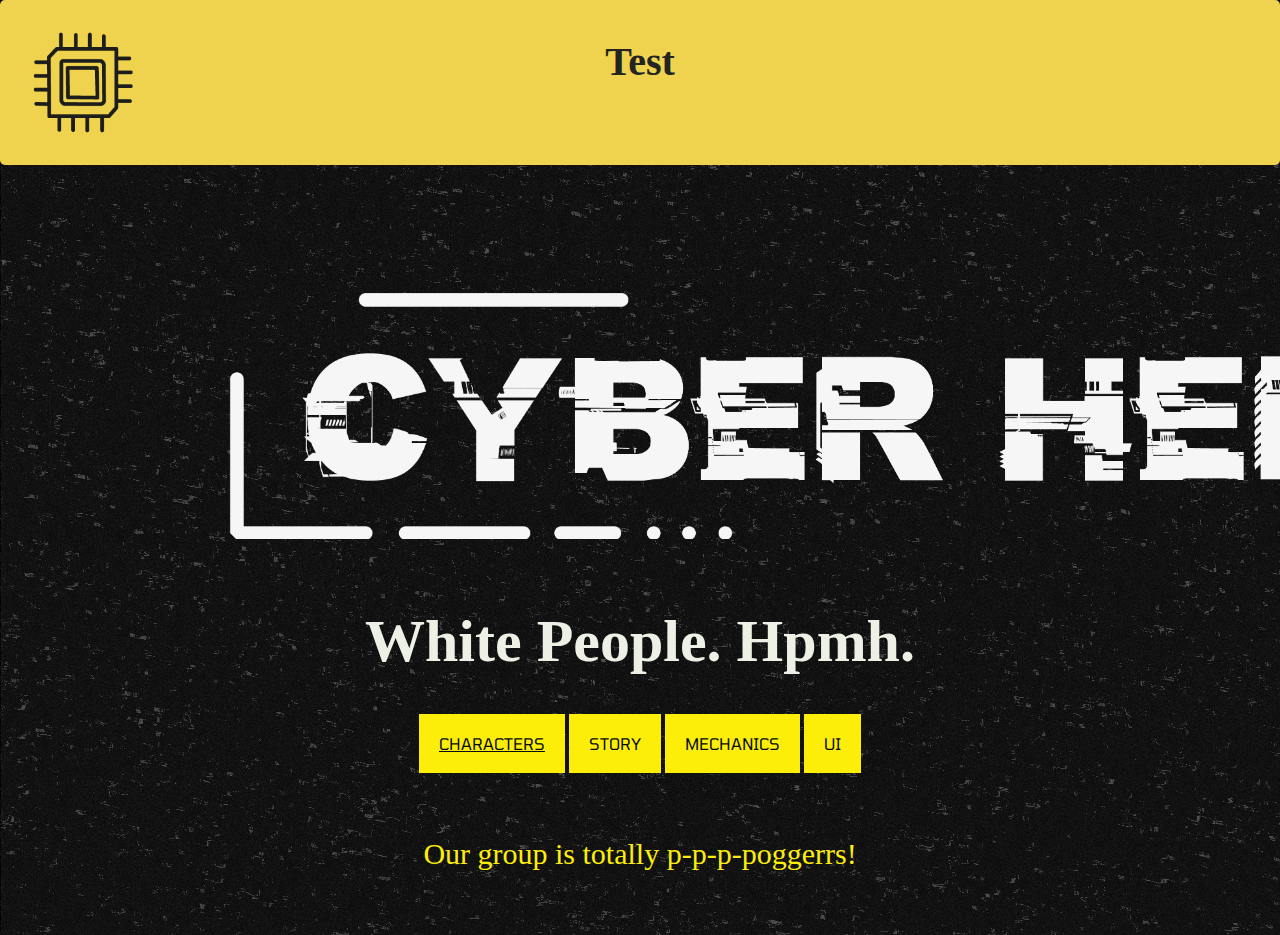
==== index.html @ 3673acf1 "Updates" ====
<!DOCTYPE html>
<html lang="en">
    <head>
        <title>Homepage</title>
        <meta charset="utf-8">
        <meta name="viewport" content="width=device-width, initial-scale=1">
        <link rel="stylesheet" href="./styles/style.css">
        <script src="https://ajax.googleapis.com/ajax/libs/jquery/3.6.0/jquery.min.js"></script>
        <script src="https://maxcdn.bootstrapcdn.com/bootstrap/3.4.1/js/bootstrap.min.js"></script>
    </head>
    <body>
	<div class="top">
		<img src="./images/logo.png" class="logo" alt="Team logo"></img>
		<h2>Test</h2>
	</div>
	<img src="./images/main.png" class ="MainLogo" alt="Page logo"></img>
	<h3>White People. Hpmh.</h3>
	<div class="container">
		<a href="./character.html" class="button">Characters</a>
            <button class="button">Story</button>
            <button class="button">Mechanics</button>
            <button class="button">UI</button>
        </div>
        <p>Our group is totally p-p-p-poggerrs!</p>
    </body>
</html>
---- styles/style.css ----
@import url("https://fonts.googleapis.com/css?family=Barlow|Tomorrow:400,700&display=swap");

@font-face {
    font-family: 'StrongConcrete-Bold';
    src: url("./StrongConcrete-Bold by freeject.net/StrongConcrete-Bold.otf") format('opentype');
}

@font-face {
	font-family: 'Roboto-Light';
	src: url("./Roboto/Roboto-Light.ttf");
}

@font-face {
	font-family: 'Roboto-Bold';
	src: url("./Roboto/Roboto-Bold.ttf")
}


.top{
	overflow: auto;
	width:auto;
	height: 165px;
	background-color: #efd34e;
	position: 0 top;
	margin: 0 auto;
	border-radius: 5px 5px 5px 5px;
}

.container{
    overflow: auto;
    display: block;
    margin: 0 auto;
    text-align: center;
}

.MainLogo{
	height: 246px;
	width: 1500px;
	justify-content: center;
	padding-left: 15%;
	padding-top: 10%;
	padding-bottom: 5%;
}

h3{
	color: #EDF1E5;
	font-family: 'Roboto-Bold';
	text-align: center;
	margin: 0 auto;
	padding-bottom: 3%;
	font-size: 60px;
}

h2{
	color: #242423;
	text-align: center;
	font-family: 'Roboto-Bold';
	font-size:40px;
	margin: 0 auto;
	padding-top: 3%;
}

h1{
    text-align: center;
    font-family: 'StrongConcrete-Bold';
    margin: 0 auto;
    padding-top: 15%;
    padding-bottom: 5%;
    color: #fcee09;
}

.button{
    border: 0;
    background-color: #fcee09;
    color: #050a0e;
    outline: none;
    cursor: pointer;
    padding: 20px 20px;
    font-family: Tomorrow, sans-serif;
    font-size: 1rem;
    text-transform: uppercase;
    justify-content: center;
    margin: 0 auto;
}

.logo{
    position: absolute;
    left: 20px;
    top: 20px;
    bottom: 20px;
    height: 125px;
    width: 125px;
}

p{
    position: relative;
    color:#fcee09;
    justify-content: center;
    text-align: center;
    padding: 5%;
    font-family: Roboto-Light;
    font-weight: 500;
    font-size: 30px;
    margin: 0 auto;
    overflow: auto;
}

body {
	background-color: #333533;
	margin: 0 auto;
	background-image: url("../images/background.png");
	max-height: 100%;
}
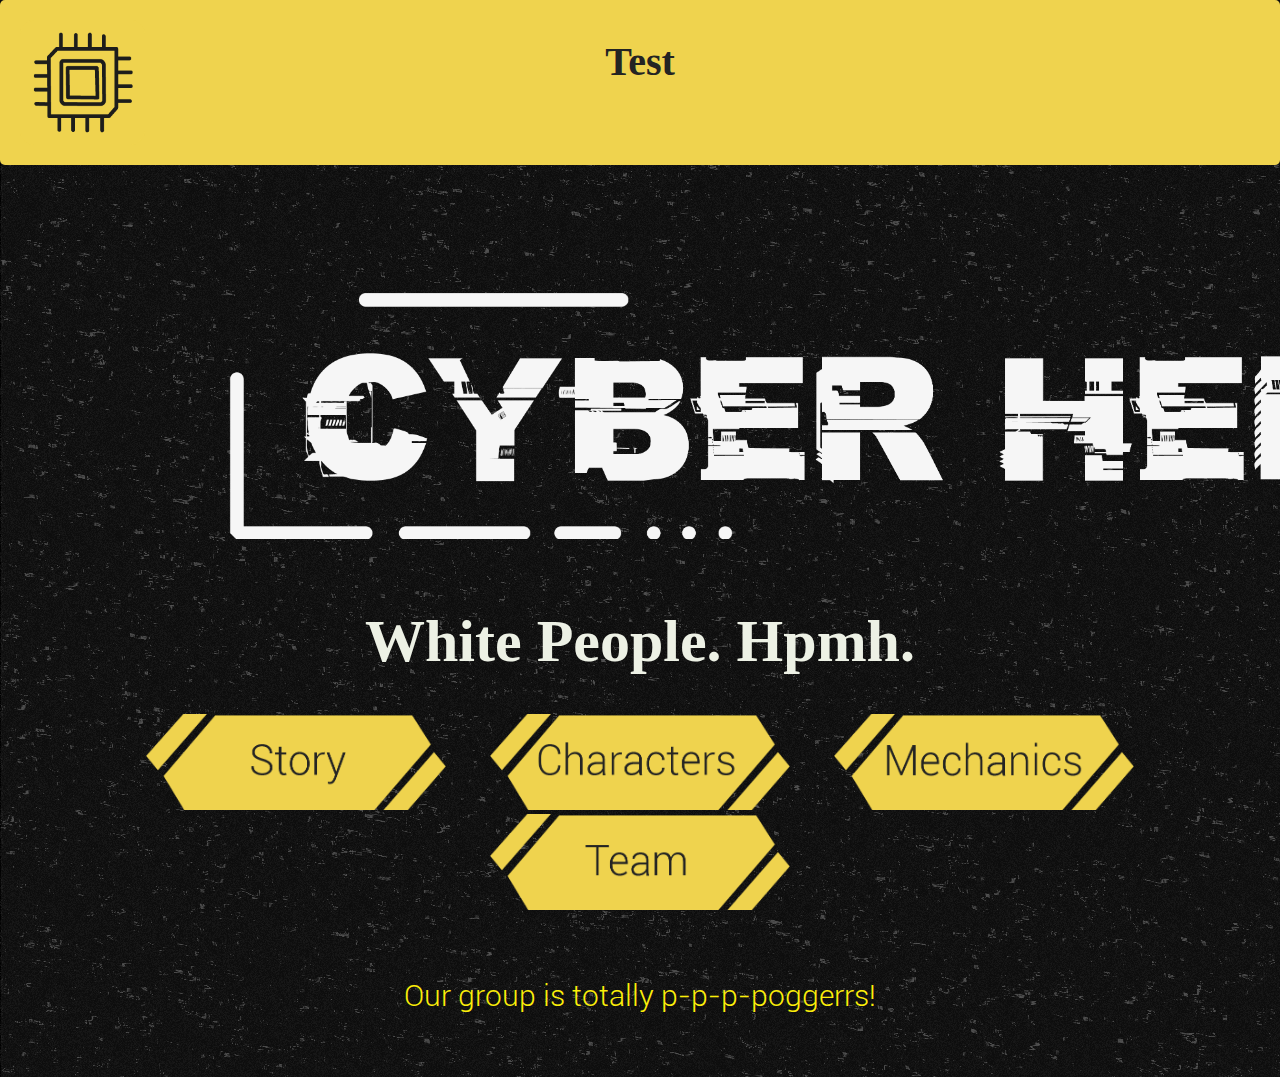
==== commit e531c681: "Updates" ====
--- a/index.html
+++ b/index.html
@@ -16,10 +16,10 @@
 	<img src="./images/main.png" class ="MainLogo" alt="Page logo"></img>
 	<h3>White People. Hpmh.</h3>
 	<div class="container">
-		<a href="./character.html" class="button">Characters</a>
-            <button class="button">Story</button>
-            <button class="button">Mechanics</button>
-            <button class="button">UI</button>
+		<a href="" class="button"><img src="./images/Story_Thin.png" height="96px" width="300px"></img></a>
+		<a href="./character.html" class="button"><img src="./images/Characters_Thin.png" height="96px" width="300px"></img></a>
+		<a href="" class="button"><img src="./images/Mechanics_Thin.png" height="96px" width="300px"></img></a>
+		<a href="" class="button"><img src="./images/Team_Thin.png" height="96px" width="300px"</img></a>
         </div>
         <p>Our group is totally p-p-p-poggerrs!</p>
     </body>
--- a/styles/style.css
+++ b/styles/style.css
@@ -7,12 +7,12 @@
 
 @font-face {
 	font-family: 'Roboto-Light';
-	src: url("./Roboto/Roboto-Light.ttf");
+	src: url("../Roboto/Roboto-Light.ttf");
 }
 
 @font-face {
 	font-family: 'Roboto-Bold';
-	src: url("./Roboto/Roboto-Bold.ttf")
+	src: url("../Roboto/Roboto-Bold")
 }
 
 
@@ -71,8 +71,6 @@
 
 .button{
     border: 0;
-    background-color: #fcee09;
-    color: #050a0e;
     outline: none;
     cursor: pointer;
     padding: 20px 20px;
@@ -81,6 +79,8 @@
     text-transform: uppercase;
     justify-content: center;
     margin: 0 auto;
+    height: 50px;
+    width: 50px;
 }
 
 .logo{
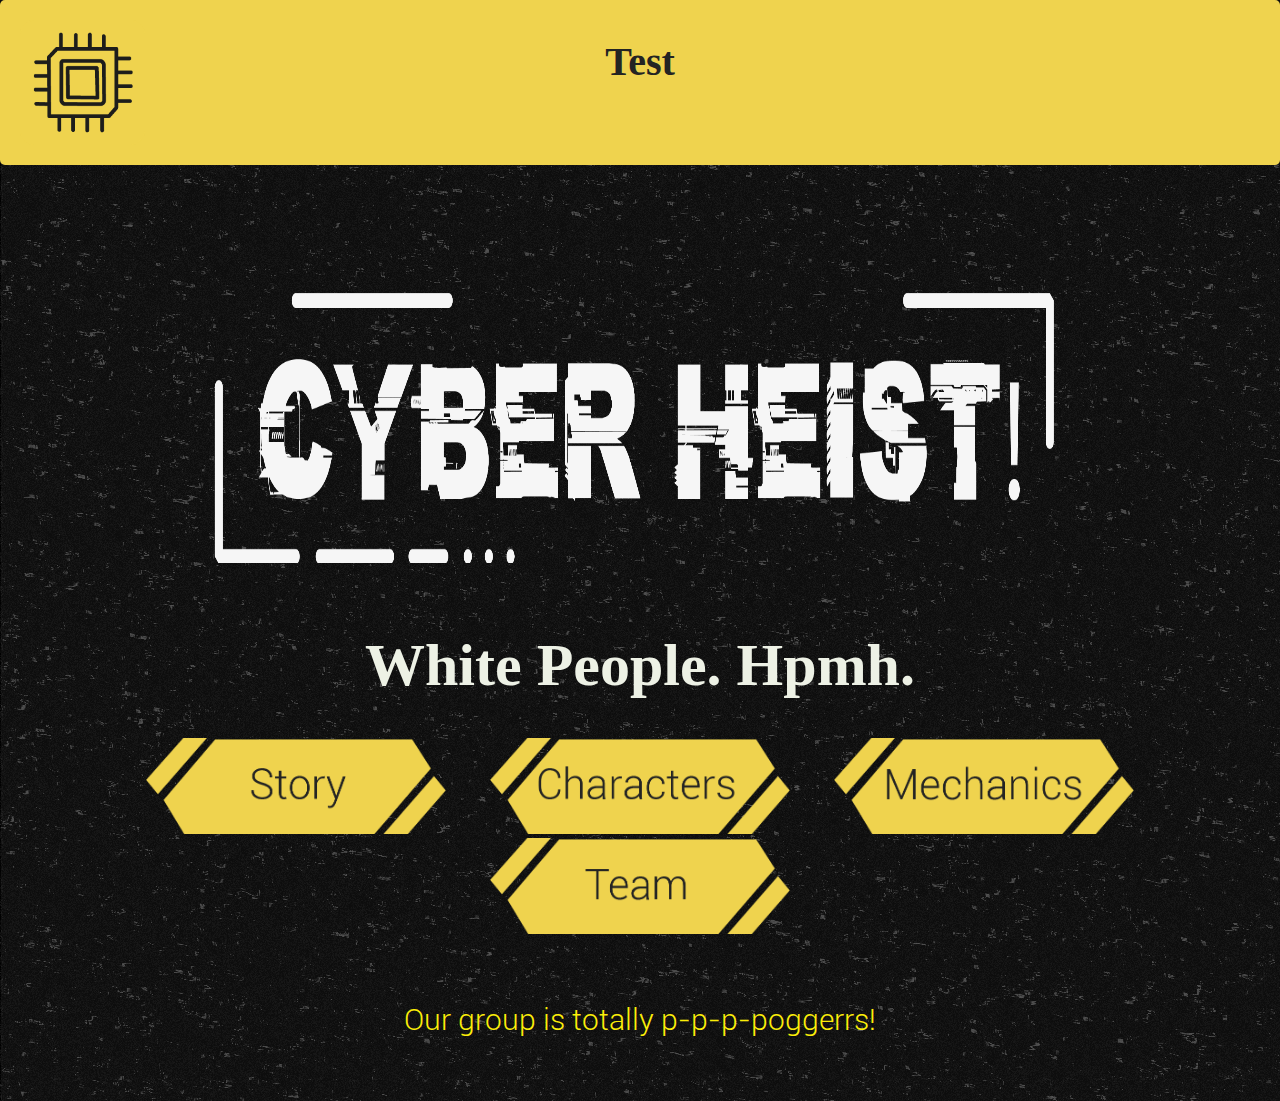
==== commit 5ec5146c: "FIX!" ====
--- a/index.html
+++ b/index.html
@@ -3,7 +3,7 @@
     <head>
         <title>Homepage</title>
         <meta charset="utf-8">
-        <meta name="viewport" content="width=device-width, initial-scale=1">
+	<meta name="viewport" content="width=device-width, height=device-height">
         <link rel="stylesheet" href="./styles/style.css">
         <script src="https://ajax.googleapis.com/ajax/libs/jquery/3.6.0/jquery.min.js"></script>
         <script src="https://maxcdn.bootstrapcdn.com/bootstrap/3.4.1/js/bootstrap.min.js"></script>
@@ -13,10 +13,10 @@
 		<img src="./images/logo.png" class="logo" alt="Team logo"></img>
 		<h2>Test</h2>
 	</div>
-	<img src="./images/main.png" class ="MainLogo" alt="Page logo"></img>
+	<img src="./images/main.png" class ="MainLogo" alt="Page logo" height="10vh" width="10vw"></img>
 	<h3>White People. Hpmh.</h3>
 	<div class="container">
-		<a href="" class="button"><img src="./images/Story_Thin.png" height="96px" width="300px"></img></a>
+		<a href="./story.html" class="button"><img src="./images/Story_Thin.png" height="96px" width="300px"></img></a>
 		<a href="./character.html" class="button"><img src="./images/Characters_Thin.png" height="96px" width="300px"></img></a>
 		<a href="" class="button"><img src="./images/Mechanics_Thin.png" height="96px" width="300px"></img></a>
 		<a href="" class="button"><img src="./images/Team_Thin.png" height="96px" width="300px"</img></a>
--- a/styles/style.css
+++ b/styles/style.css
@@ -18,7 +18,7 @@
 
 .top{
 	overflow: auto;
-	width:auto;
+	width: auto;
 	height: 165px;
 	background-color: #efd34e;
 	position: 0 top;
@@ -27,15 +27,15 @@
 }
 
 .container{
-    overflow: auto;
+    overflow: hidden;
     display: block;
     margin: 0 auto;
     text-align: center;
 }
 
 .MainLogo{
-	height: 246px;
-	width: 1500px;
+	height: 30vh;
+	width: 70vw;
 	justify-content: center;
 	padding-left: 15%;
 	padding-top: 10%;
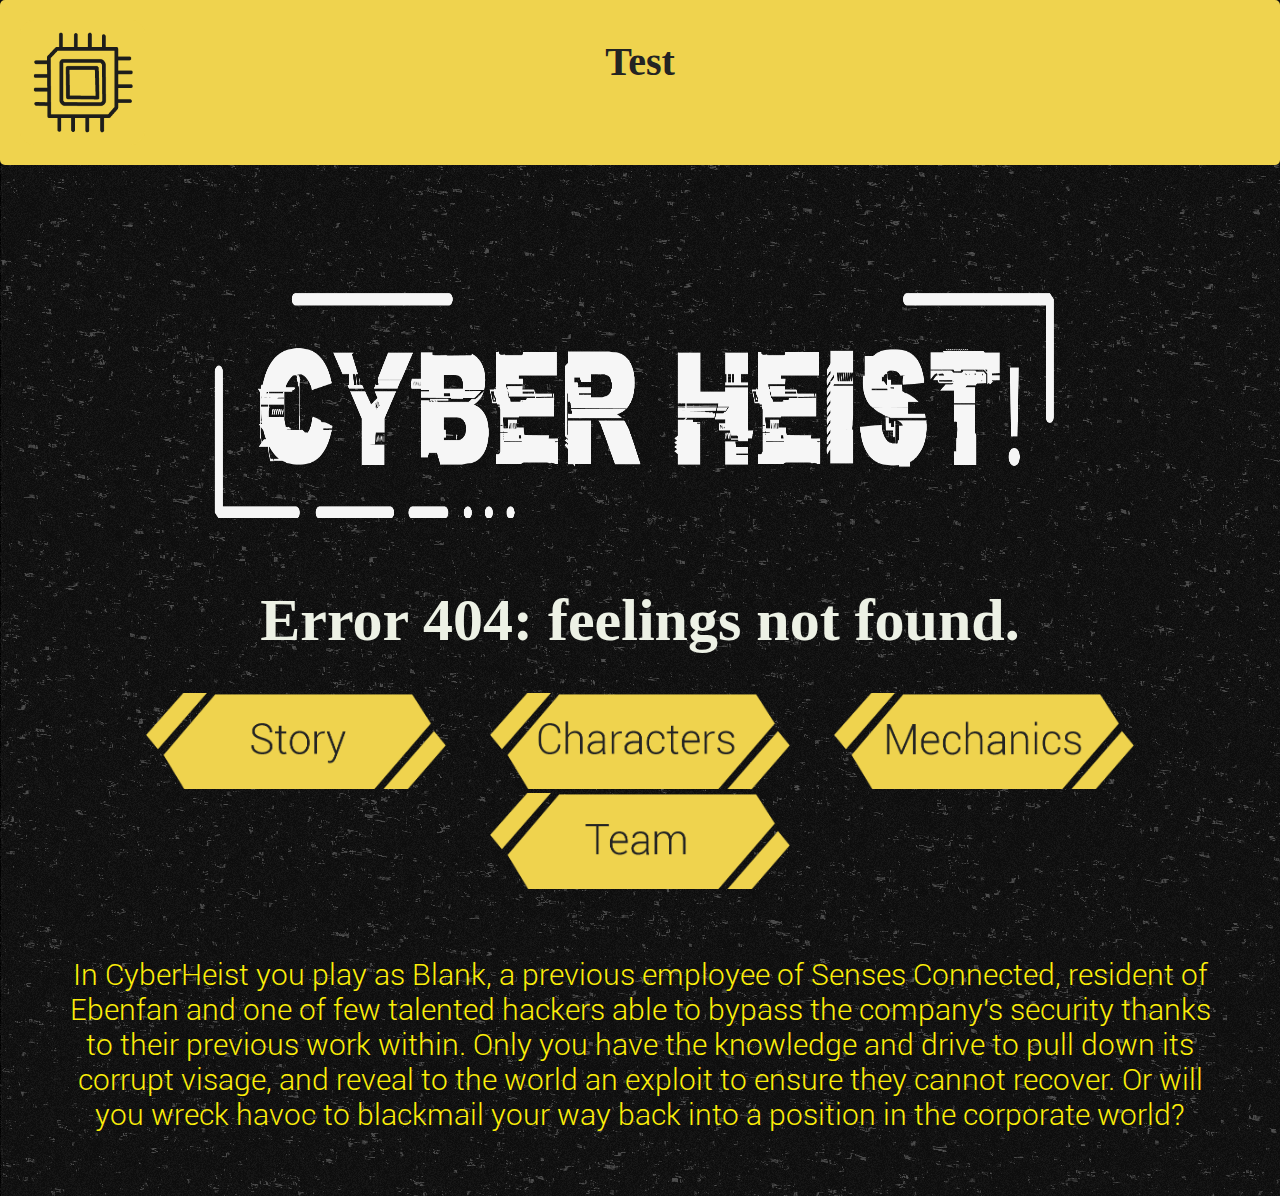
==== commit c7859ad8: "Header" ====
--- a/index.html
+++ b/index.html
@@ -14,13 +14,13 @@
 		<h2>Test</h2>
 	</div>
 	<img src="./images/main.png" class ="MainLogo" alt="Page logo" height="10vh" width="10vw"></img>
-	<h3>White People. Hpmh.</h3>
+	<h3>Error 404: feelings not found.</h3>
 	<div class="container">
 		<a href="./story.html" class="button"><img src="./images/Story_Thin.png" height="96px" width="300px"></img></a>
 		<a href="./character.html" class="button"><img src="./images/Characters_Thin.png" height="96px" width="300px"></img></a>
 		<a href="" class="button"><img src="./images/Mechanics_Thin.png" height="96px" width="300px"></img></a>
 		<a href="" class="button"><img src="./images/Team_Thin.png" height="96px" width="300px"</img></a>
         </div>
-        <p>Our group is totally p-p-p-poggerrs!</p>
+        <p>In CyberHeist you play as Blank, a previous employee of Senses Connected, resident of Ebenfan and one of few talented hackers able to bypass the company's security thanks to their previous work within. Only you have the knowledge and drive to pull down its corrupt visage, and reveal to the world an exploit to ensure they cannot recover. Or will you wreck havoc to blackmail your way back into a position in the corporate world?</p>
     </body>
 </html>
--- a/styles/style.css
+++ b/styles/style.css
@@ -34,7 +34,7 @@
 }
 
 .MainLogo{
-	height: 30vh;
+	height: 25vh;
 	width: 70vw;
 	justify-content: center;
 	padding-left: 15%;
